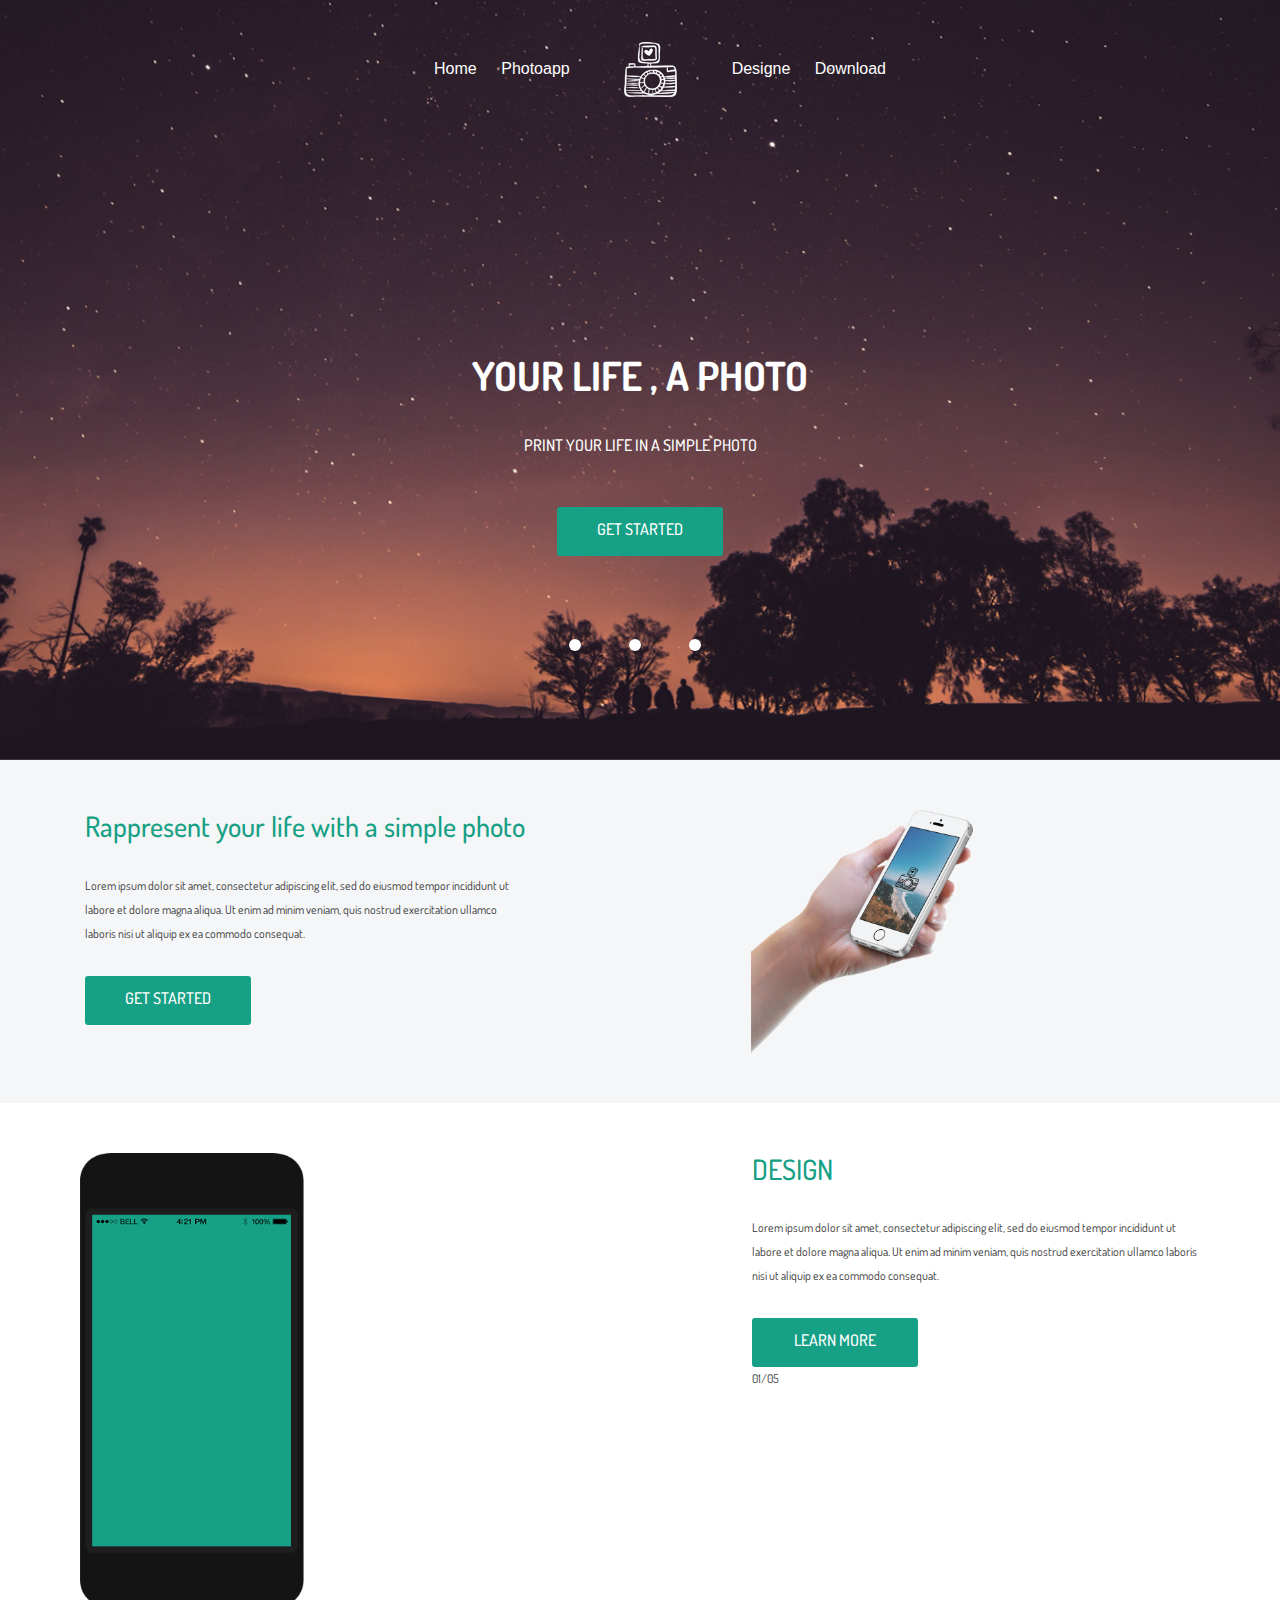
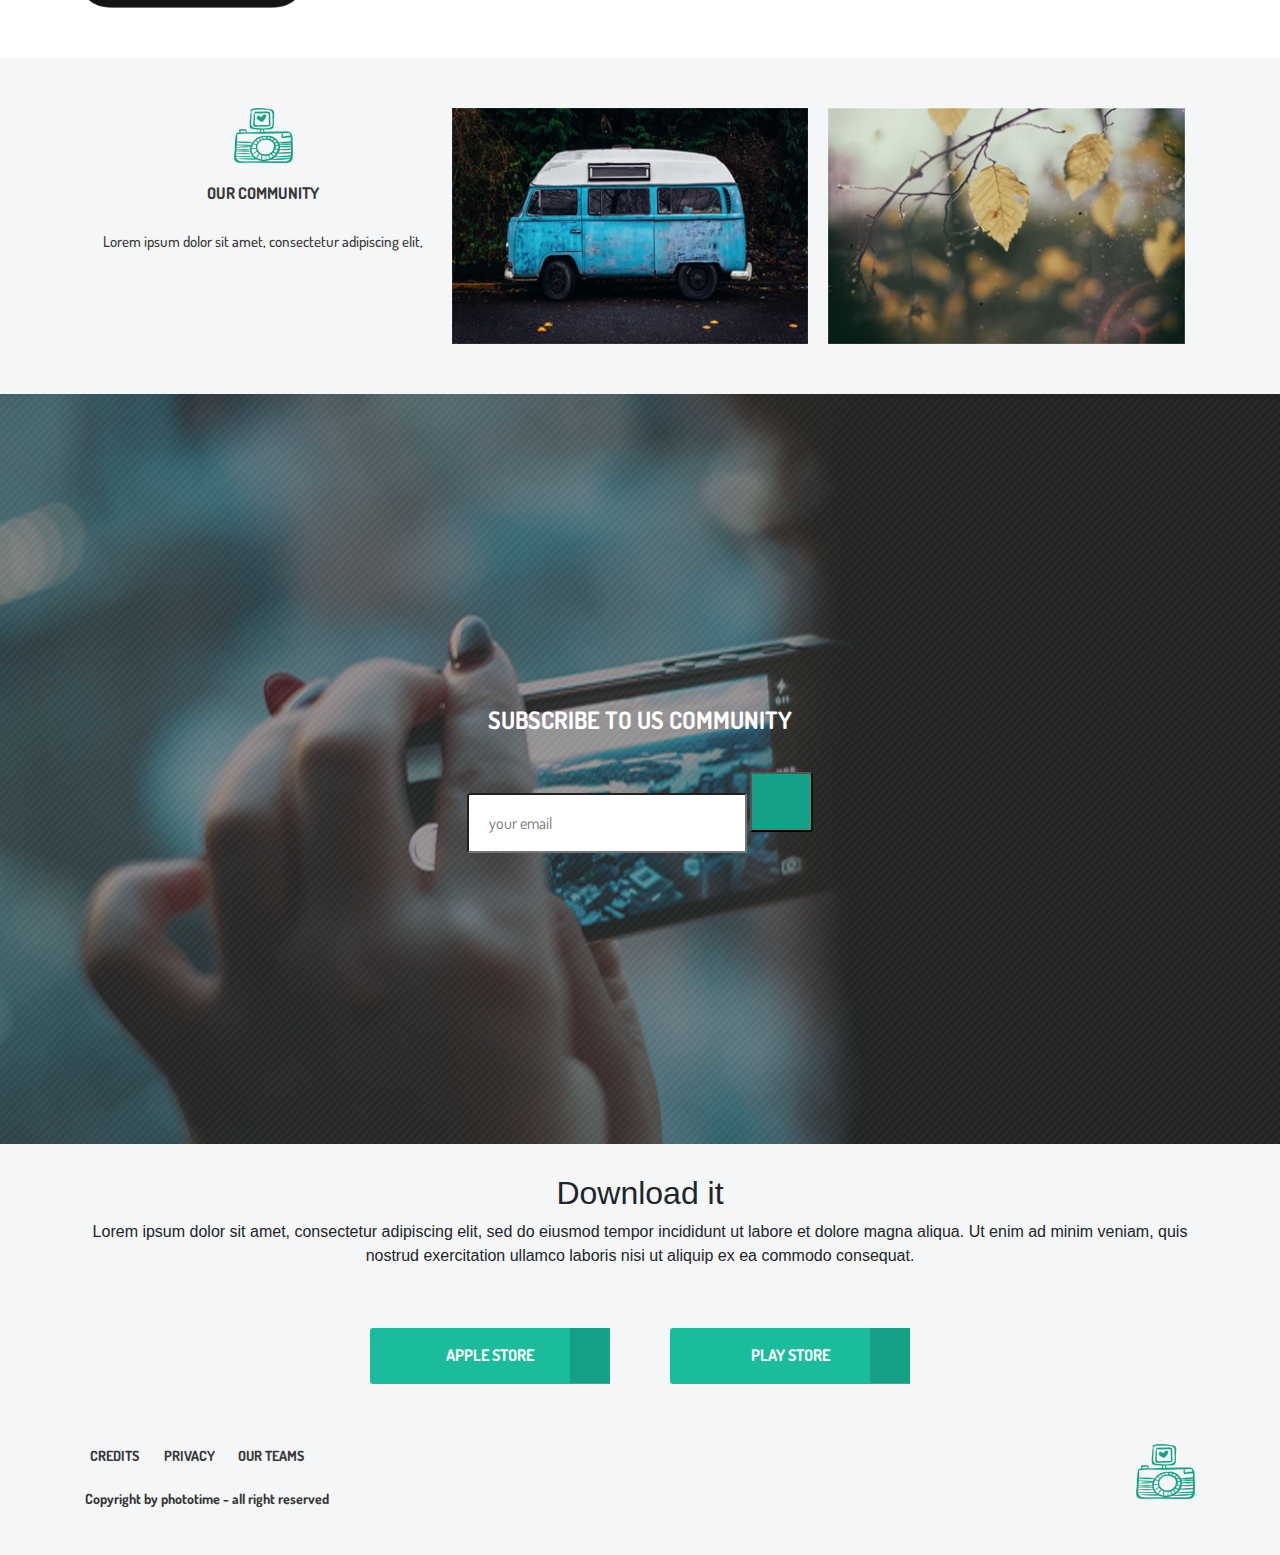
==== assets/index.html @ fe884565 "Add files via upload" ====
<!doctype html>
<html lang="en">
<head>
    <meta charset="UTF-8">
    <meta name="viewport"
          content="width=device-width, user-scalable=no, initial-scale=1.0, maximum-scale=1.0, minimum-scale=1.0">
    <meta http-equiv="X-UA-Compatible" content="ie=edge">
    <title></title>
    <link rel="stylesheet" type="text/css" href="http://yui.yahooapis.com/3.18.1/build/cssreset/cssreset-min.css">
    <link rel="stylesheet" href="css/vendor.css">
    <link rel="stylesheet" href="css/style.css">
    <link rel="stylesheet" href="https://use.fontawesome.com/releases/v5.5.0/css/all.css" integrity="sha384-B4dIYHKNBt8Bc12p+WXckhzcICo0wtJAoU8YZTY5qE0Id1GSseTk6S+L3BlXeVIU" crossorigin="anonymous">
    <link rel="icon" href="img/logo.png" type="image/x-icon">
    <link href="https://fonts.googleapis.com/css?family=Lato:400,900" rel="stylesheet">
    <link href="https://fonts.googleapis.com/css?family=Dosis:400,600,700" rel="stylesheet">

</head>
<body>

<header class="header">
    <nav id="site-navigation" aria-label="Menu">

        <label for="toggle-mobile-menu" aria-label="Menu">&#9776;</label>
        <input id="toggle-mobile-menu" type="checkbox" />

        <ul id="main-menu">
            <li><a href="#Home">Home</a></li>
            <li><a href="#Photoapp">Photoapp</a></li>
            <li><img src="img/logo.png"></li>
            <li><a href="#Design">Designe</a></li>
            <li><a href="#Download">Download</a></li>
        </ul>
    </nav>
    <div class="title" id="Home">
        <h1>your life , a photo</h1>
        <span>print your life in a simple photo</span>
        <a class="button" type="button" href="#Design">get started</a>
        <ul class="links">
            <li><a href="https://en.wiktionary.org/wiki/tape"><i class="fab fa-flickr"></i></a></li>
            <li><a href="https://en.wikipedia.org/wiki/Basketball"><i class="fas fa-basketball-ball"></i></a></li>
            <li><a href="https://twitter.com/"><i class="fab fa-twitter"></i></a></li>
        </ul>
    </div>
</header>

<main>
<section class="wrapper"  id="Photoapp">
    <div class="photoapp container ">
    <div class="photoapp_text">
        <h3>Rappresent your life with a
            simple photo</h3>
        <p>Lorem ipsum dolor sit amet, consectetur adipiscing elit,
            sed do eiusmod tempor incididunt ut labore et dolore
            magna aliqua. Ut enim ad minim veniam, quis
            nostrud exercitation ullamco laboris nisi
            ut aliquip ex ea commodo consequat.</p>
        <a type="button" href="#Download" class="button">get started</a>
    </div>
    <div class="photoapp_pic">
        <img src="img/phone.png">
    </div>
    </div>
</section>

    <section class="designe container" id="Design">
        <div class="photoapp_pic">
            <img src="img/designe_phone.png">
        </div>
        <div class="photoapp_text">
            <h3>DESIGN</h3>
            <p>Lorem ipsum dolor sit amet, consectetur adipiscing elit,
                sed do eiusmod tempor incididunt ut labore et dolore
                magna aliqua. Ut enim ad minim veniam, quis
                nostrud exercitation ullamco laboris nisi
                ut aliquip ex ea commodo consequat.</p>
            <a type="button" href="#Download" class="button">learn more</a>
            <span>01/05</span>
            <i class="fas fa-arrow-left"></i>
            <i class="fas fa-arrow-right"></i>
        </div>
    </section>

    <section class="wrapper">
        <div class="community  container">
        <div class="community_text">
            <img src="img/logo_color.png">
            <h4>our community</h4>
            <p>Lorem ipsum dolor sit amet, consectetur adipiscing elit,</p>
        </div>
        <img class="community_img" src="img/community_ph_1.png">
        <img class="community_img" src="img/community_ph_2.png">
        </div>
    </section>

    <section class="subscribe">
        <div class="container">
            <h2>subscribe to us community</h2>
            <form method="post" href="#" class="form">
                <label id="Email"><input type="email" name="Email" placeholder="your email"></label>
                <button type="submit"><i class="fas fa-angle-down"></i></button>
            </form>
        </div>
    </section>
</main>
<footer class="footer" id="Download">
        <div class="container">
            <h2>Download it</h2>
            <p>Lorem ipsum dolor sit amet, consectetur adipiscing elit, sed do eiusmod tempor incididunt ut labore et
                dolore magna aliqua. Ut enim ad minim veniam, quis nostrud exercitation ullamco laboris nisi ut aliquip
                ex ea commodo consequat.</p>
            <div class="footer_buttons">
                    <a  href="https://www.apple.com/retail/">apple store<i class="fab fa-apple"></i></a>
                    <a  href="https://play.google.com/store/apps?hl=uk">play store <i class="fab fa-android"></i></a>
        </div>

            <div class="footer_links">
                <div>
                <a href="#">credits</a>
                <a href="#"> privacy </a>
                <a href="#">our teams </a>
                <p>Copyright by phototime - all right reserved</p>
                </div>
                <div>
                    <img src="img/logo_color.png">
                </div>
            </div>
        </div>
</footer>
</body>
</html>
---- assets/css/style.css ----
.header{padding:30px 0;background:url(../img/header_bg.png) no-repeat center center;background-size:cover;min-height:750px}#site-navigation{display:block;text-align:center;height:48px}#site-navigation img{margin:0 30px}#site-navigation #main-menu,#site-navigation>input{display:none}#site-navigation>label{display:block;font-size:36px;color:#fff;position:absolute;right:20px;width:36px;padding:0;cursor:pointer;-webkit-touch-callout:none;-webkit-user-select:none;-moz-user-select:none;-ms-user-select:none;user-select:none}#site-navigation>input:checked+#main-menu{display:block;clear:both;top:36px;margin-left:75%;position:relative;color:#fff;background-color:#000}#site-navigation ul li{display:block;padding:12px 10px}#site-navigation ul li :hover{background-color:#e83e8c}#site-navigation a{text-decoration:none;color:#fff}@media only screen and (min-device-width:768px){#site-navigation{height:auto}#site-navigation #main-menu{display:block}#site-navigation>label{display:none}#site-navigation ul li{display:inline-block}}.title{display:-webkit-box;display:-ms-flexbox;display:flex;padding-top:200px;text-align:center;-webkit-box-orient:vertical;-webkit-box-direction:normal;-ms-flex-direction:column;flex-direction:column;color:#fff;font-family:Dosis,sans-serif;font-size:36px;text-transform:uppercase}.title h1{font-weight:700;line-height:100px}.title span{font-size:16px;font-weight:500;padding-bottom:50px}.button{text-decoration:none;text-align:center;padding-top:10px;margin:0 auto;width:166px;height:49px;border-radius:3px;background-color:#16a085;font-size:16px;color:#fff;font-weight:500;text-transform:uppercase}.button:hover{text-decoration:none;color:#fff;background-color:#e83e8c;cursor:pointer}.links{display:-webkit-box;display:-ms-flexbox;display:flex;-webkit-box-pack:center;-ms-flex-pack:center;justify-content:center;margin:30px}.links a{color:#fff}.links li{margin:30px}.links li :hover{color:#e83e8c}.photoapp{display:-webkit-box;display:-ms-flexbox;display:flex;-ms-flex-wrap:wrap;flex-wrap:wrap;-webkit-box-pack:justify;-ms-flex-pack:justify;justify-content:space-between}.photoapp_text{width:40%;color:#373737;font-family:Dosis,sans-serif;font-size:12px;font-weight:400;line-height:24px}.photoapp_text h3{color:#16a085}.photoapp_text p{margin:30px 0}.photoapp_text span{display:block}.photoapp_pic{width:40%}.photoapp_pic img{width:50%;height:100%}@media (max-width:800px){.photoapp_pic,.photoapp_text{width:100%}}.designe{padding:50px 10px;display:-webkit-box;display:-ms-flexbox;display:flex;-ms-flex-wrap:wrap;flex-wrap:wrap;-webkit-box-pack:justify;-ms-flex-pack:justify;justify-content:space-between}.designe img{max-width:300px;height:auto}.wrapper{background-color:#f5f6f7;padding:50px 0}.community{display:-webkit-box;display:-ms-flexbox;display:flex;-ms-flex-wrap:wrap;flex-wrap:wrap;-webkit-box-pack:justify;-ms-flex-pack:justify;justify-content:space-between}.community img{margin:0 10px;-webkit-box-flex:1;-ms-flex:1;flex:1;color:#1e7e34}.community i{text-align:right}.community_img{min-width:280px;height:auto}.community_text{text-align:center;-webkit-box-flex:1;-ms-flex:1;flex:1;color:#373737;font-family:Dosis,sans-serif}.community_text h4{font-size:16px;font-weight:700;line-height:20px;text-transform:uppercase;padding:20px 0}.community_text p{font-size:15px;font-weight:500}.subscribe{padding:30px 0;background:url(../img/subscribe_bg.png) no-repeat center center;background-size:cover;min-height:750px;display:-webkit-box;display:-ms-flexbox;display:flex;-webkit-box-orient:vertical;-webkit-box-direction:normal;-ms-flex-direction:column;flex-direction:column;text-align:center;-webkit-box-pack:center;-ms-flex-pack:center;justify-content:center}.subscribe h2{padding:30px 0;color:#fff;font-family:Dosis,sans-serif;font-size:24px;font-weight:700;text-transform:uppercase}.form{color:#373737;font-family:Dosis,sans-serif;font-size:16px;font-weight:500}.form input{width:280px;height:60px;border-radius:3px 0 0 3px;background-color:#fff;padding-left:20px}.form button{width:63px;height:60px;border-radius:0 3px 3px 0;background-color:#16a085}.form :hover{background-color:#e83e8c;cursor:pointer}.footer{background-color:#f5f6f7;display:-webkit-box;display:-ms-flexbox;display:flex;-webkit-box-orient:vertical;-webkit-box-direction:normal;-ms-flex-direction:column;flex-direction:column;-ms-flex-wrap:wrap;flex-wrap:wrap;-ms-flex-line-pack:center;align-content:center;text-align:center;padding:30px 10px}.footer_buttons{display:-webkit-box;display:-ms-flexbox;display:flex;-ms-flex-wrap:wrap;flex-wrap:wrap;-webkit-box-pack:center;-ms-flex-pack:center;justify-content:center;margin:30px}.footer_buttons h2{font-family:Dosis,sans-serif;font-size:20px;font-weight:700;text-transform:uppercase}.footer_buttons h2 p{font-size:12px;font-weight:500}.footer_buttons a{margin:30px;position:relative;padding-top:15px;width:240px;height:56px;border-radius:3px 0 0 3px;background-color:#1abc9c;color:#fff;font-family:Dosis,sans-serif;font-size:16px;font-weight:700;text-transform:uppercase}.footer_buttons i{position:absolute;padding-top:20px;right:0;top:0;width:40px;height:55px;color:#fff;background-color:#16a085}.footer_buttons :hover{background-color:#6f42c1;cursor:pointer}.footer_links{display:-webkit-box;display:-ms-flexbox;display:flex;width:100%;-webkit-box-pack:justify;-ms-flex-pack:justify;justify-content:space-between}.footer_links a{margin-right:20px;text-transform:uppercase}.footer_links p{margin-top:20px}.footer_links a,.footer_links p{color:#373737;font-family:Dosis,sans-serif;font-size:14px;font-weight:700}
/*# sourceMappingURL=style.css.map */
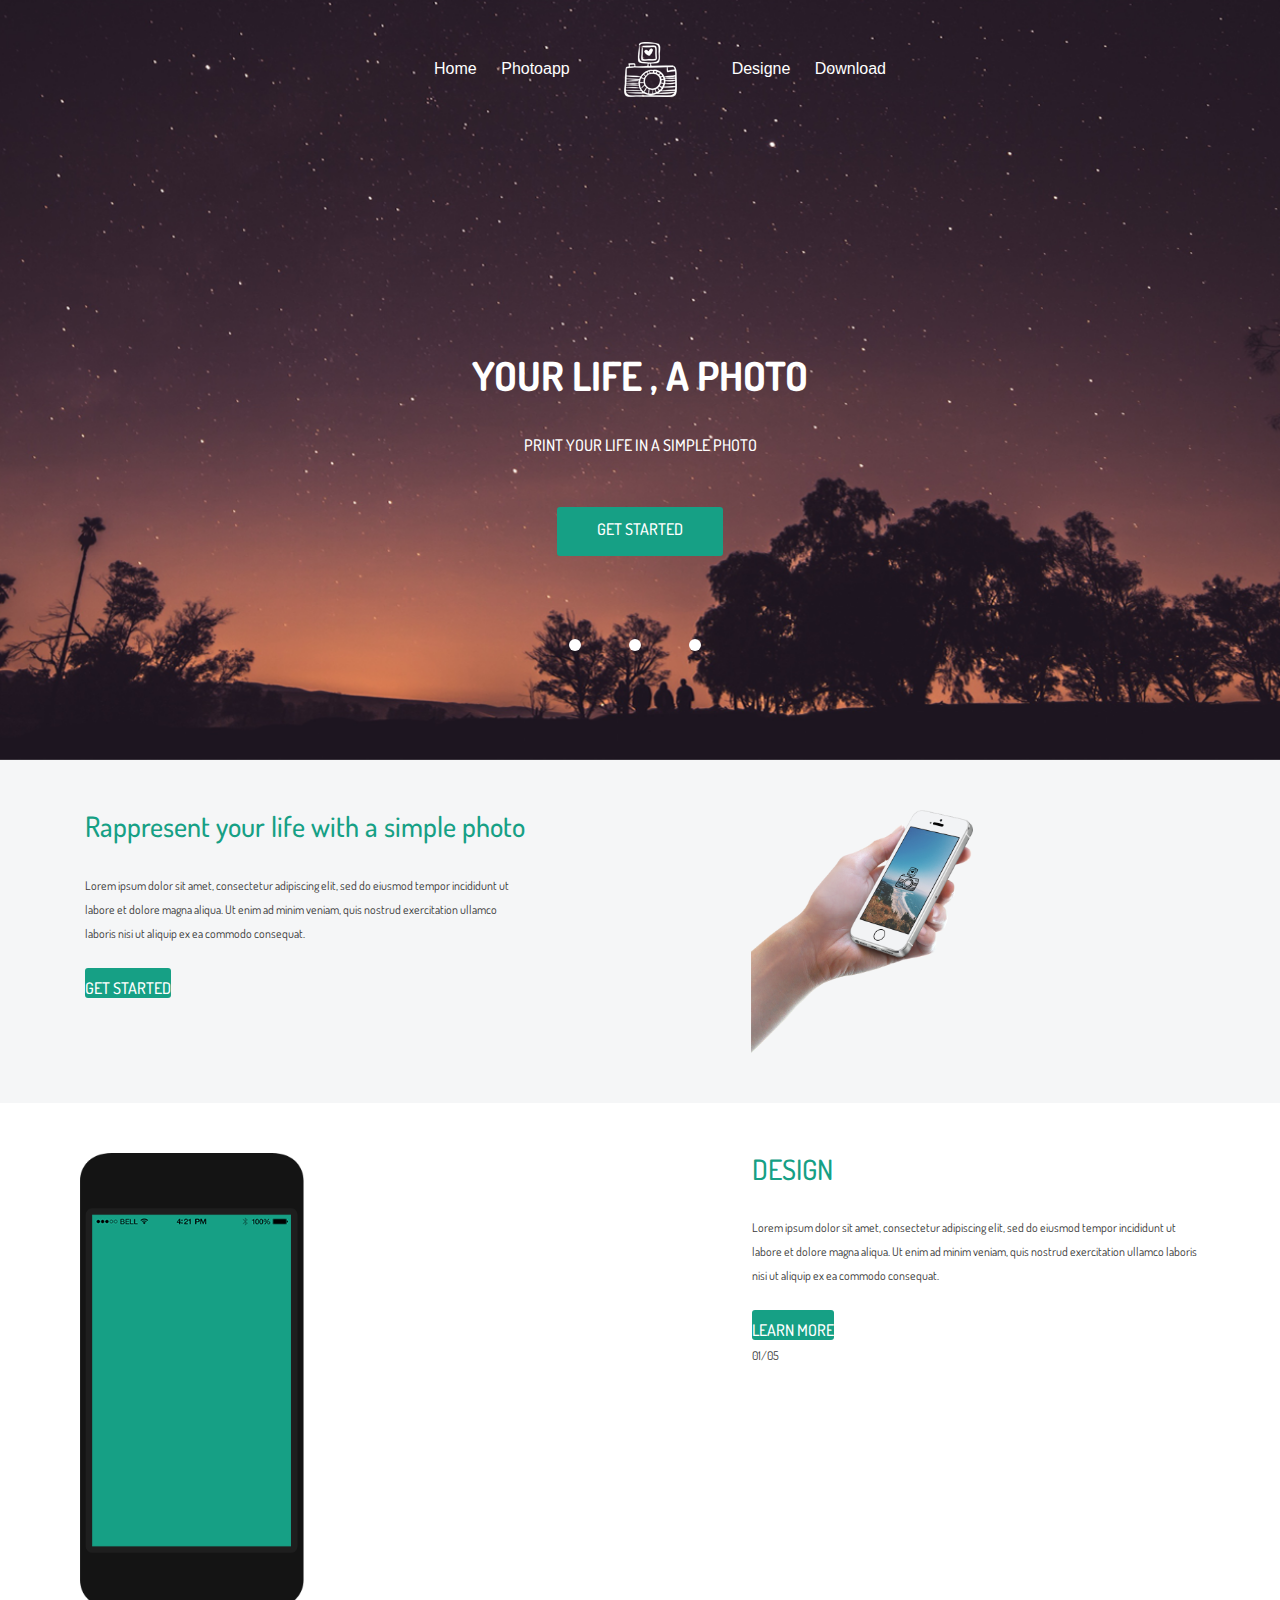
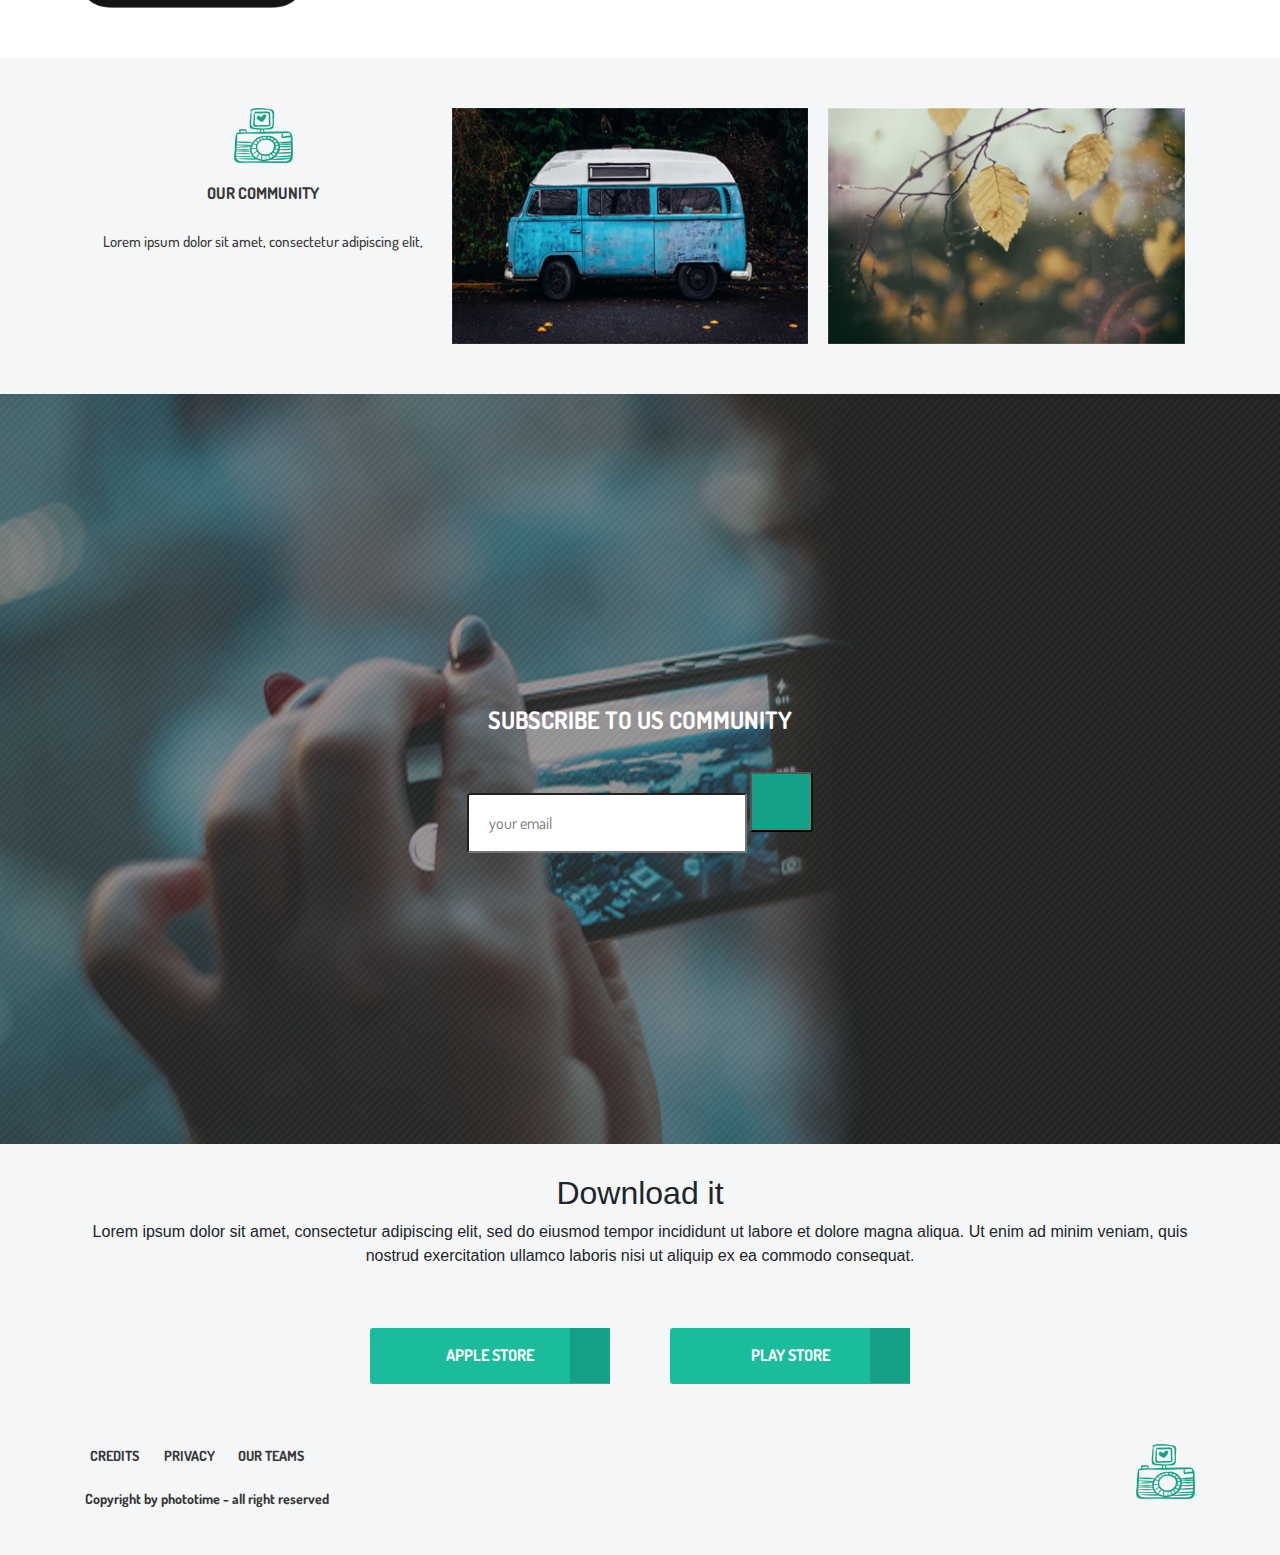
==== commit 56932f31: "Update index.html" ====
--- a/assets/index.html
+++ b/assets/index.html
@@ -11,7 +11,6 @@
     <link rel="stylesheet" href="css/style.css">
     <link rel="stylesheet" href="https://use.fontawesome.com/releases/v5.5.0/css/all.css" integrity="sha384-B4dIYHKNBt8Bc12p+WXckhzcICo0wtJAoU8YZTY5qE0Id1GSseTk6S+L3BlXeVIU" crossorigin="anonymous">
     <link rel="icon" href="img/logo.png" type="image/x-icon">
-    <link href="https://fonts.googleapis.com/css?family=Lato:400,900" rel="stylesheet">
     <link href="https://fonts.googleapis.com/css?family=Dosis:400,600,700" rel="stylesheet">
 
 </head>
@@ -34,7 +33,7 @@
     <div class="title" id="Home">
         <h1>your life , a photo</h1>
         <span>print your life in a simple photo</span>
-        <a class="button" type="button" href="#Design">get started</a>
+        <a class="button" href="#Design">get started</a>
         <ul class="links">
             <li><a href="https://en.wiktionary.org/wiki/tape"><i class="fab fa-flickr"></i></a></li>
             <li><a href="https://en.wikipedia.org/wiki/Basketball"><i class="fas fa-basketball-ball"></i></a></li>
@@ -54,17 +53,17 @@
             magna aliqua. Ut enim ad minim veniam, quis
             nostrud exercitation ullamco laboris nisi
             ut aliquip ex ea commodo consequat.</p>
-        <a type="button" href="#Download" class="button">get started</a>
+        <a href="#Download" class="button">get started</a>
     </div>
     <div class="photoapp_pic">
-        <img src="img/phone.png">
+        <img src="img/phone.png"  alt"#">
     </div>
     </div>
 </section>
 
     <section class="designe container" id="Design">
         <div class="photoapp_pic">
-            <img src="img/designe_phone.png">
+            <img src="img/designe_phone.png"  alt"#">
         </div>
         <div class="photoapp_text">
             <h3>DESIGN</h3>
@@ -73,7 +72,7 @@
                 magna aliqua. Ut enim ad minim veniam, quis
                 nostrud exercitation ullamco laboris nisi
                 ut aliquip ex ea commodo consequat.</p>
-            <a type="button" href="#Download" class="button">learn more</a>
+            <a href="#Download" class="button">learn more</a>
             <span>01/05</span>
             <i class="fas fa-arrow-left"></i>
             <i class="fas fa-arrow-right"></i>
@@ -83,12 +82,12 @@
     <section class="wrapper">
         <div class="community  container">
         <div class="community_text">
-            <img src="img/logo_color.png">
+            <img src="img/logo_color.png"  alt"#">
             <h4>our community</h4>
             <p>Lorem ipsum dolor sit amet, consectetur adipiscing elit,</p>
         </div>
-        <img class="community_img" src="img/community_ph_1.png">
-        <img class="community_img" src="img/community_ph_2.png">
+        <img class="community_img" src="img/community_ph_1.png"  alt"#">
+        <img class="community_img" src="img/community_ph_2.png"  alt"#">
         </div>
     </section>
 
@@ -121,10 +120,10 @@
                 <p>Copyright by phototime - all right reserved</p>
                 </div>
                 <div>
-                    <img src="img/logo_color.png">
+                    <img src="img/logo_color.png"  alt"#">
                 </div>
             </div>
         </div>
 </footer>
 </body>
-</html>+</html>
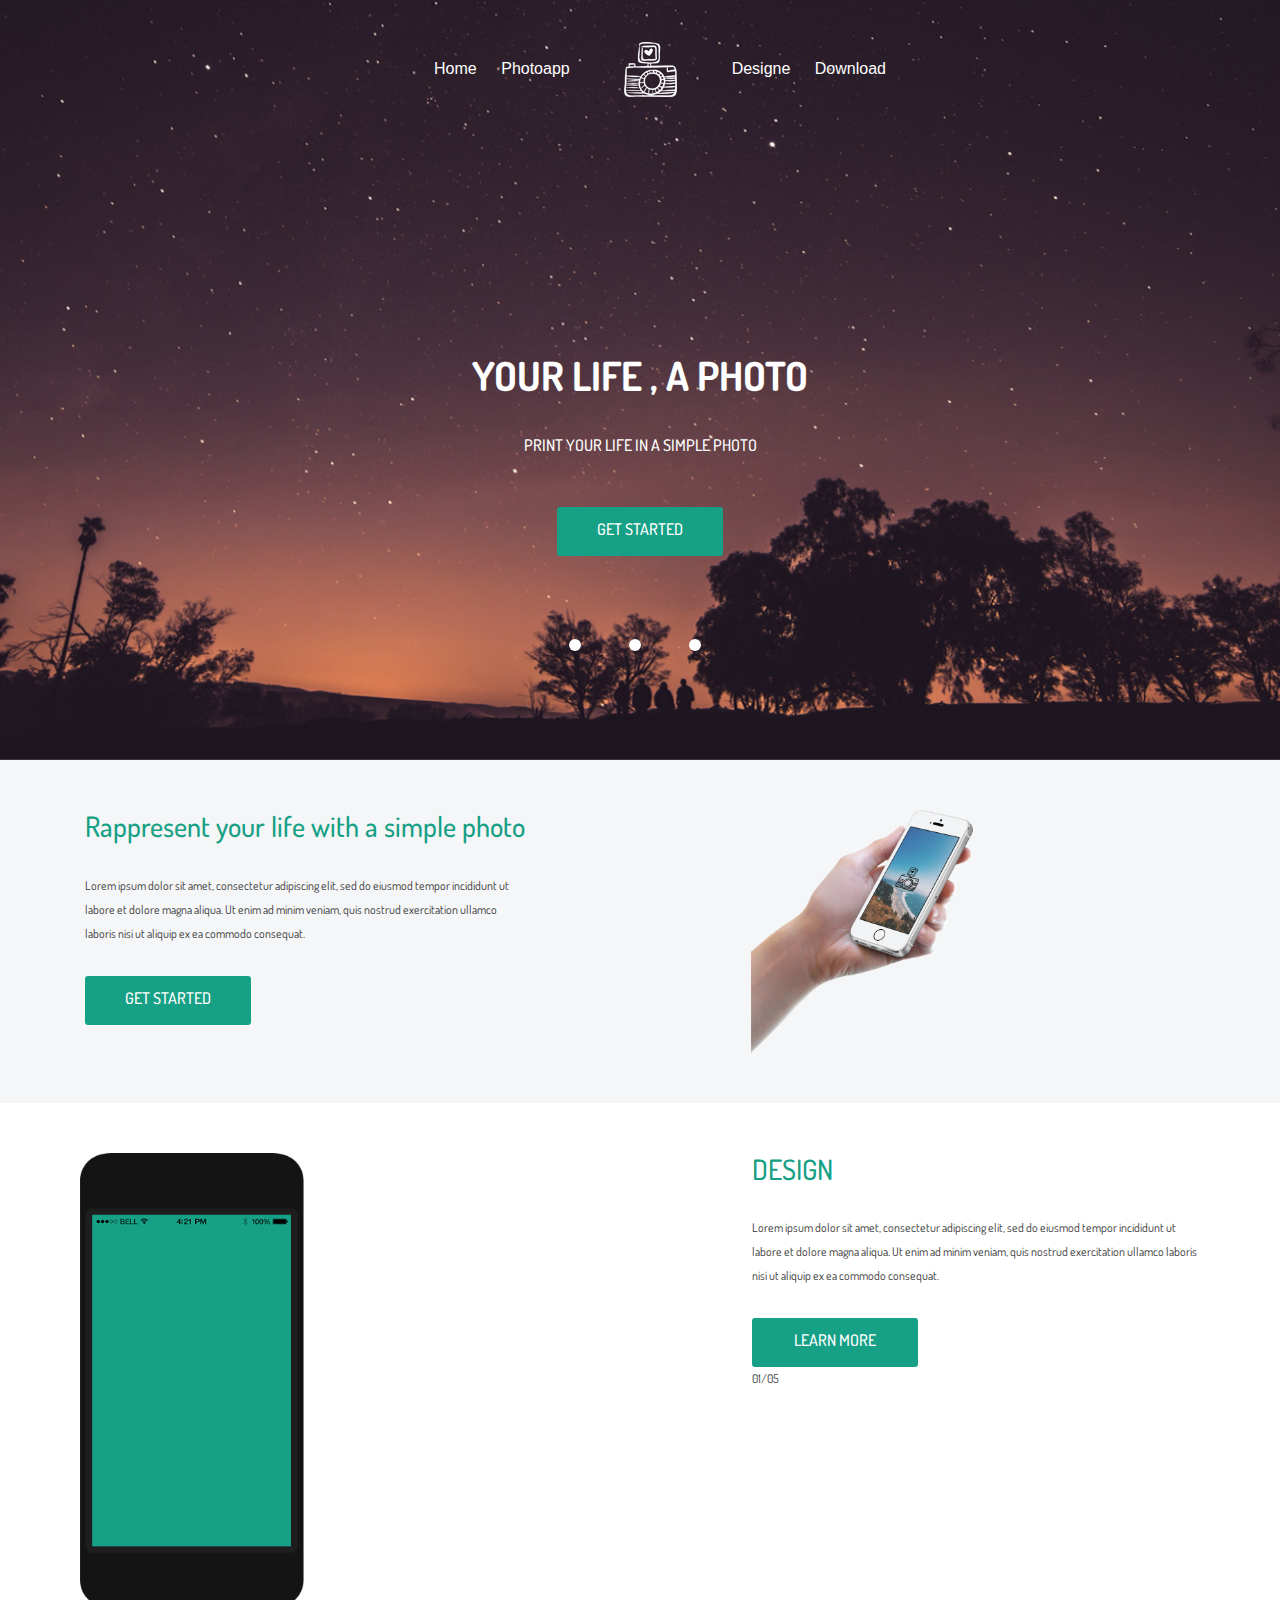
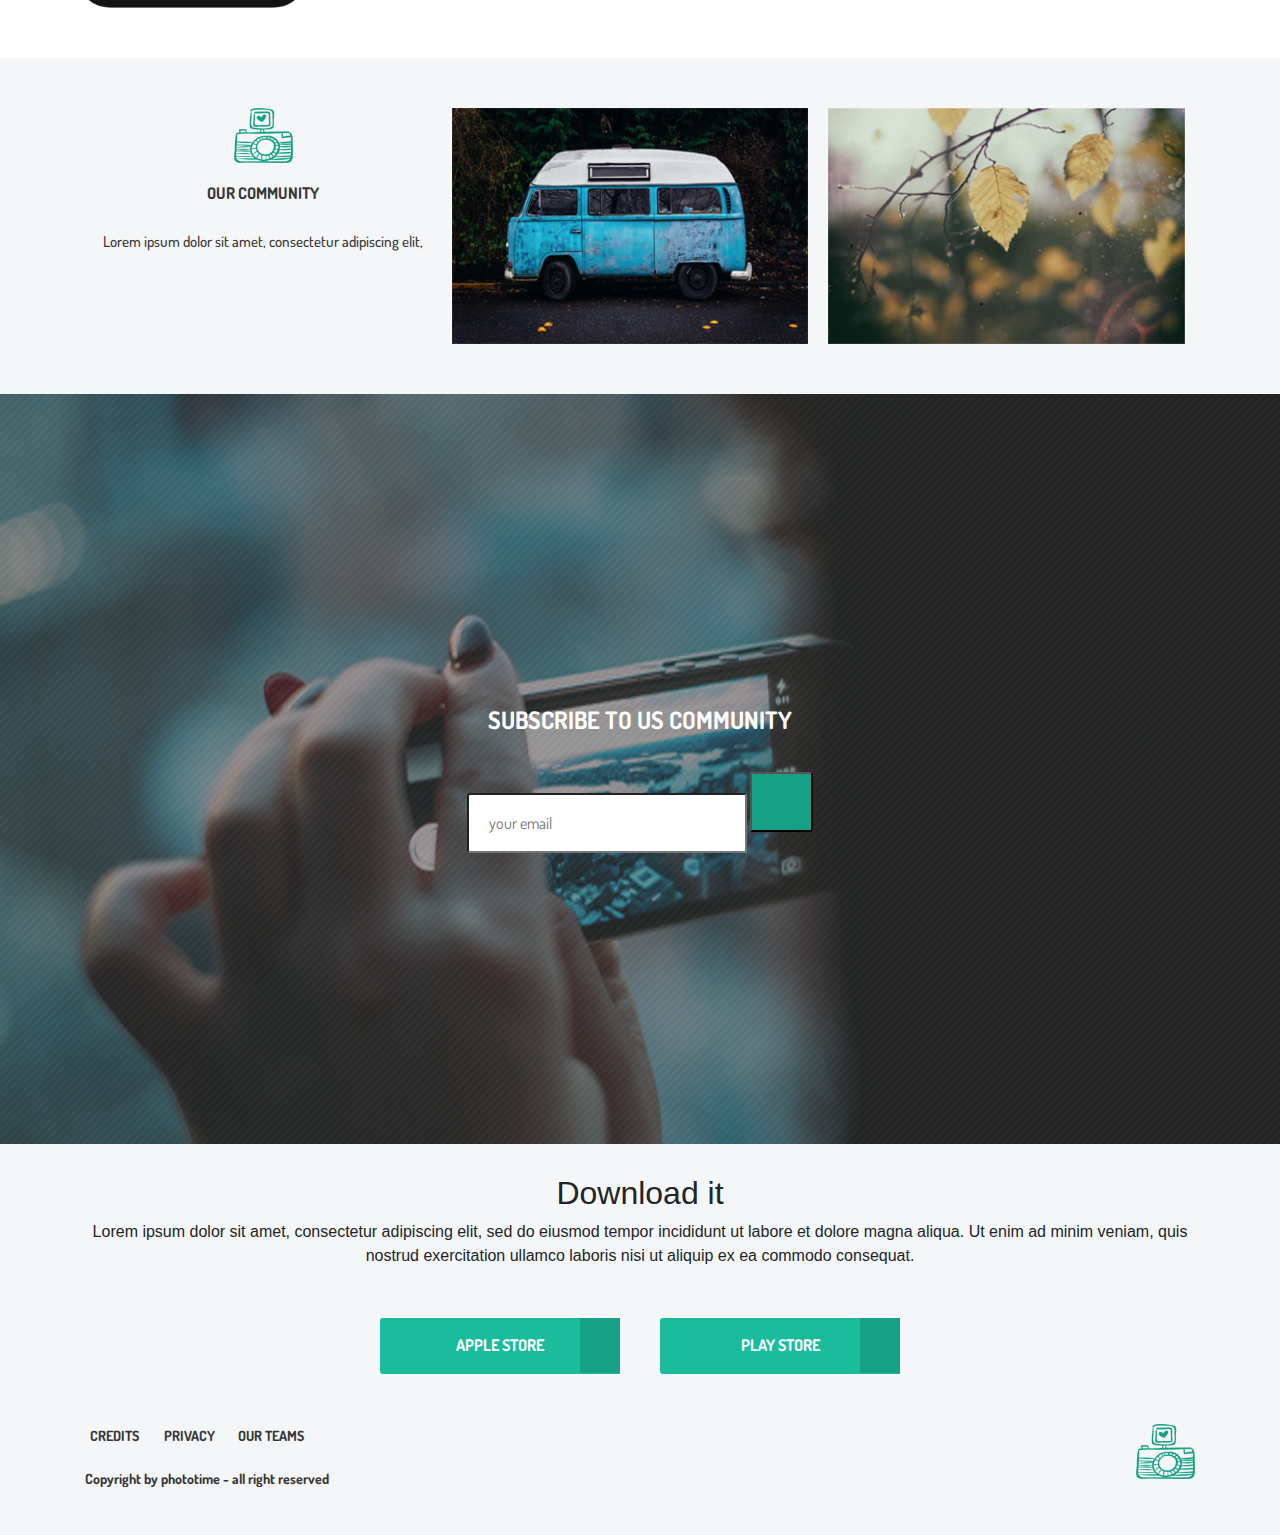
==== commit f6491c40: "Update index.html" ====
--- a/assets/index.html
+++ b/assets/index.html
@@ -53,7 +53,7 @@
             magna aliqua. Ut enim ad minim veniam, quis
             nostrud exercitation ullamco laboris nisi
             ut aliquip ex ea commodo consequat.</p>
-        <a href="#Download" class="button">get started</a>
+        <a type="button" href="#Download" class="button">get started</a>
     </div>
     <div class="photoapp_pic">
         <img src="img/phone.png"  alt"#">
@@ -72,7 +72,7 @@
                 magna aliqua. Ut enim ad minim veniam, quis
                 nostrud exercitation ullamco laboris nisi
                 ut aliquip ex ea commodo consequat.</p>
-            <a href="#Download" class="button">learn more</a>
+            <a type="button" href="#Download" class="button">learn more</a>
             <span>01/05</span>
             <i class="fas fa-arrow-left"></i>
             <i class="fas fa-arrow-right"></i>
--- a/assets/css/style.css
+++ b/assets/css/style.css
@@ -1,2 +1,2 @@
-.header{padding:30px 0;background:url(../img/header_bg.png) no-repeat center center;background-size:cover;min-height:750px}#site-navigation{display:block;text-align:center;height:48px}#site-navigation img{margin:0 30px}#site-navigation #main-menu,#site-navigation>input{display:none}#site-navigation>label{display:block;font-size:36px;color:#fff;position:absolute;right:20px;width:36px;padding:0;cursor:pointer;-webkit-touch-callout:none;-webkit-user-select:none;-moz-user-select:none;-ms-user-select:none;user-select:none}#site-navigation>input:checked+#main-menu{display:block;clear:both;top:36px;margin-left:75%;position:relative;color:#fff;background-color:#000}#site-navigation ul li{display:block;padding:12px 10px}#site-navigation ul li :hover{background-color:#e83e8c}#site-navigation a{text-decoration:none;color:#fff}@media only screen and (min-device-width:768px){#site-navigation{height:auto}#site-navigation #main-menu{display:block}#site-navigation>label{display:none}#site-navigation ul li{display:inline-block}}.title{display:-webkit-box;display:-ms-flexbox;display:flex;padding-top:200px;text-align:center;-webkit-box-orient:vertical;-webkit-box-direction:normal;-ms-flex-direction:column;flex-direction:column;color:#fff;font-family:Dosis,sans-serif;font-size:36px;text-transform:uppercase}.title h1{font-weight:700;line-height:100px}.title span{font-size:16px;font-weight:500;padding-bottom:50px}.button{text-decoration:none;text-align:center;padding-top:10px;margin:0 auto;width:166px;height:49px;border-radius:3px;background-color:#16a085;font-size:16px;color:#fff;font-weight:500;text-transform:uppercase}.button:hover{text-decoration:none;color:#fff;background-color:#e83e8c;cursor:pointer}.links{display:-webkit-box;display:-ms-flexbox;display:flex;-webkit-box-pack:center;-ms-flex-pack:center;justify-content:center;margin:30px}.links a{color:#fff}.links li{margin:30px}.links li :hover{color:#e83e8c}.photoapp{display:-webkit-box;display:-ms-flexbox;display:flex;-ms-flex-wrap:wrap;flex-wrap:wrap;-webkit-box-pack:justify;-ms-flex-pack:justify;justify-content:space-between}.photoapp_text{width:40%;color:#373737;font-family:Dosis,sans-serif;font-size:12px;font-weight:400;line-height:24px}.photoapp_text h3{color:#16a085}.photoapp_text p{margin:30px 0}.photoapp_text span{display:block}.photoapp_pic{width:40%}.photoapp_pic img{width:50%;height:100%}@media (max-width:800px){.photoapp_pic,.photoapp_text{width:100%}}.designe{padding:50px 10px;display:-webkit-box;display:-ms-flexbox;display:flex;-ms-flex-wrap:wrap;flex-wrap:wrap;-webkit-box-pack:justify;-ms-flex-pack:justify;justify-content:space-between}.designe img{max-width:300px;height:auto}.wrapper{background-color:#f5f6f7;padding:50px 0}.community{display:-webkit-box;display:-ms-flexbox;display:flex;-ms-flex-wrap:wrap;flex-wrap:wrap;-webkit-box-pack:justify;-ms-flex-pack:justify;justify-content:space-between}.community img{margin:0 10px;-webkit-box-flex:1;-ms-flex:1;flex:1;color:#1e7e34}.community i{text-align:right}.community_img{min-width:280px;height:auto}.community_text{text-align:center;-webkit-box-flex:1;-ms-flex:1;flex:1;color:#373737;font-family:Dosis,sans-serif}.community_text h4{font-size:16px;font-weight:700;line-height:20px;text-transform:uppercase;padding:20px 0}.community_text p{font-size:15px;font-weight:500}.subscribe{padding:30px 0;background:url(../img/subscribe_bg.png) no-repeat center center;background-size:cover;min-height:750px;display:-webkit-box;display:-ms-flexbox;display:flex;-webkit-box-orient:vertical;-webkit-box-direction:normal;-ms-flex-direction:column;flex-direction:column;text-align:center;-webkit-box-pack:center;-ms-flex-pack:center;justify-content:center}.subscribe h2{padding:30px 0;color:#fff;font-family:Dosis,sans-serif;font-size:24px;font-weight:700;text-transform:uppercase}.form{color:#373737;font-family:Dosis,sans-serif;font-size:16px;font-weight:500}.form input{width:280px;height:60px;border-radius:3px 0 0 3px;background-color:#fff;padding-left:20px}.form button{width:63px;height:60px;border-radius:0 3px 3px 0;background-color:#16a085}.form :hover{background-color:#e83e8c;cursor:pointer}.footer{background-color:#f5f6f7;display:-webkit-box;display:-ms-flexbox;display:flex;-webkit-box-orient:vertical;-webkit-box-direction:normal;-ms-flex-direction:column;flex-direction:column;-ms-flex-wrap:wrap;flex-wrap:wrap;-ms-flex-line-pack:center;align-content:center;text-align:center;padding:30px 10px}.footer_buttons{display:-webkit-box;display:-ms-flexbox;display:flex;-ms-flex-wrap:wrap;flex-wrap:wrap;-webkit-box-pack:center;-ms-flex-pack:center;justify-content:center;margin:30px}.footer_buttons h2{font-family:Dosis,sans-serif;font-size:20px;font-weight:700;text-transform:uppercase}.footer_buttons h2 p{font-size:12px;font-weight:500}.footer_buttons a{margin:30px;position:relative;padding-top:15px;width:240px;height:56px;border-radius:3px 0 0 3px;background-color:#1abc9c;color:#fff;font-family:Dosis,sans-serif;font-size:16px;font-weight:700;text-transform:uppercase}.footer_buttons i{position:absolute;padding-top:20px;right:0;top:0;width:40px;height:55px;color:#fff;background-color:#16a085}.footer_buttons :hover{background-color:#6f42c1;cursor:pointer}.footer_links{display:-webkit-box;display:-ms-flexbox;display:flex;width:100%;-webkit-box-pack:justify;-ms-flex-pack:justify;justify-content:space-between}.footer_links a{margin-right:20px;text-transform:uppercase}.footer_links p{margin-top:20px}.footer_links a,.footer_links p{color:#373737;font-family:Dosis,sans-serif;font-size:14px;font-weight:700}
+.header{padding:30px 0;background:url(../img/header_bg.png) no-repeat center center;background-size:cover;min-height:750px}#site-navigation{display:block;text-align:center;height:48px}#site-navigation img{margin:0 30px}#site-navigation #main-menu,#site-navigation>input{display:none}#site-navigation>label{display:block;font-size:36px;color:#fff;position:absolute;right:20px;width:36px;padding:0;cursor:pointer;-webkit-touch-callout:none;-webkit-user-select:none;-moz-user-select:none;-ms-user-select:none;user-select:none}#site-navigation>input:checked+#main-menu{display:block;clear:both;top:36px;margin-left:75%;position:relative;color:#fff;background-color:#000}#site-navigation ul li{display:block;padding:12px 10px}#site-navigation ul li :hover{background-color:#e83e8c}#site-navigation a{text-decoration:none;color:#fff}@media only screen and (min-device-width:768px){#site-navigation{height:auto}#site-navigation #main-menu{display:block}#site-navigation>label{display:none}#site-navigation ul li{display:inline-block}}.title{display:-webkit-box;display:-ms-flexbox;display:flex;padding-top:200px;text-align:center;-webkit-box-orient:vertical;-webkit-box-direction:normal;-ms-flex-direction:column;flex-direction:column;color:#fff;font-family:Dosis,sans-serif;font-size:36px;text-transform:uppercase}.title h1{font-weight:700;line-height:100px}.title span{font-size:16px;font-weight:500;padding-bottom:50px}.button{text-decoration:none;text-align:center;padding-top:10px;margin:0 auto;width:166px;height:49px;border-radius:3px;background-color:#16a085;font-size:16px;color:#fff;font-weight:500;text-transform:uppercase}.button:hover{text-decoration:none;color:#fff;background-color:#e83e8c;cursor:pointer}.links{display:-webkit-box;display:-ms-flexbox;display:flex;-webkit-box-pack:center;-ms-flex-pack:center;justify-content:center;margin:30px}.links a{color:#fff}.links li{margin:30px}.links li :hover{color:#e83e8c}.photoapp{display:-webkit-box;display:-ms-flexbox;display:flex;-ms-flex-wrap:wrap;flex-wrap:wrap;-webkit-box-pack:justify;-ms-flex-pack:justify;justify-content:space-between}.photoapp_text{width:40%;color:#373737;font-family:Dosis,sans-serif;font-size:12px;font-weight:400;line-height:24px}.photoapp_text h3{color:#16a085}.photoapp_text p{margin:30px 0}.photoapp_text span{display:block}.photoapp_pic{width:40%}.photoapp_pic img{width:50%;height:100%}@media (max-width:800px){.photoapp_pic,.photoapp_text{width:100%}}.designe{padding:50px 10px;display:-webkit-box;display:-ms-flexbox;display:flex;-ms-flex-wrap:wrap;flex-wrap:wrap;-webkit-box-pack:justify;-ms-flex-pack:justify;justify-content:space-between}.designe img{max-width:300px;height:auto}.wrapper{background-color:#f5f6f7;padding:50px 0}.community{display:-webkit-box;display:-ms-flexbox;display:flex;-ms-flex-wrap:wrap;flex-wrap:wrap;-webkit-box-pack:justify;-ms-flex-pack:justify;justify-content:space-between}.community img{margin:0 10px;-webkit-box-flex:1;-ms-flex:1;flex:1;color:#1e7e34}.community i{text-align:right}.community_img{min-width:280px;height:auto}.community_text{text-align:center;-webkit-box-flex:1;-ms-flex:1;flex:1;color:#373737;font-family:Dosis,sans-serif}.community_text h4{font-size:16px;font-weight:700;line-height:20px;text-transform:uppercase;padding:20px 0}.community_text p{font-size:15px;font-weight:500}.subscribe{padding:30px 0;background:url(../img/subscribe_bg.png) no-repeat center center;background-size:cover;min-height:750px;display:-webkit-box;display:-ms-flexbox;display:flex;-webkit-box-orient:vertical;-webkit-box-direction:normal;-ms-flex-direction:column;flex-direction:column;text-align:center;-webkit-box-pack:center;-ms-flex-pack:center;justify-content:center}.subscribe h2{padding:30px 0;color:#fff;font-family:Dosis,sans-serif;font-size:24px;font-weight:700;text-transform:uppercase}.form{color:#373737;font-family:Dosis,sans-serif;font-size:16px;font-weight:500}.form input{width:280px;height:60px;border-radius:3px 0 0 3px;background-color:#fff;padding-left:20px}.form button{width:63px;height:60px;border-radius:0 3px 3px 0;background-color:#16a085}.form :hover{background-color:#e83e8c;cursor:pointer}.footer{background-color:#f5f6f7;display:-webkit-box;display:-ms-flexbox;display:flex;-webkit-box-orient:vertical;-webkit-box-direction:normal;-ms-flex-direction:column;flex-direction:column;-ms-flex-wrap:wrap;flex-wrap:wrap;-ms-flex-line-pack:center;align-content:center;text-align:center;padding:30px 10px}.footer_buttons{display:-webkit-box;display:-ms-flexbox;display:flex;-ms-flex-wrap:wrap;flex-wrap:wrap;-webkit-box-pack:center;-ms-flex-pack:center;justify-content:center;margin:30px}.footer_buttons h2{font-family:Dosis,sans-serif;font-size:20px;font-weight:700;text-transform:uppercase}.footer_buttons h2 p{font-size:12px;font-weight:500}.footer_buttons a{margin:20px;position:relative;padding-top:15px;width:240px;height:56px;border-radius:3px 0 0 3px;background-color:#1abc9c;color:#fff;font-family:Dosis,sans-serif;font-size:16px;font-weight:700;text-transform:uppercase}.footer_buttons i{position:absolute;padding-top:20px;right:0;top:0;width:40px;height:55px;color:#fff;background-color:#16a085}.footer_buttons :hover{background-color:#6f42c1;cursor:pointer}.footer_links{display:-webkit-box;display:-ms-flexbox;display:flex;width:100%;-webkit-box-pack:justify;-ms-flex-pack:justify;justify-content:space-between}.footer_links a{margin-right:20px;text-transform:uppercase}.footer_links p{margin-top:20px}.footer_links a,.footer_links p{color:#373737;font-family:Dosis,sans-serif;font-size:14px;font-weight:700}
 /*# sourceMappingURL=style.css.map */
